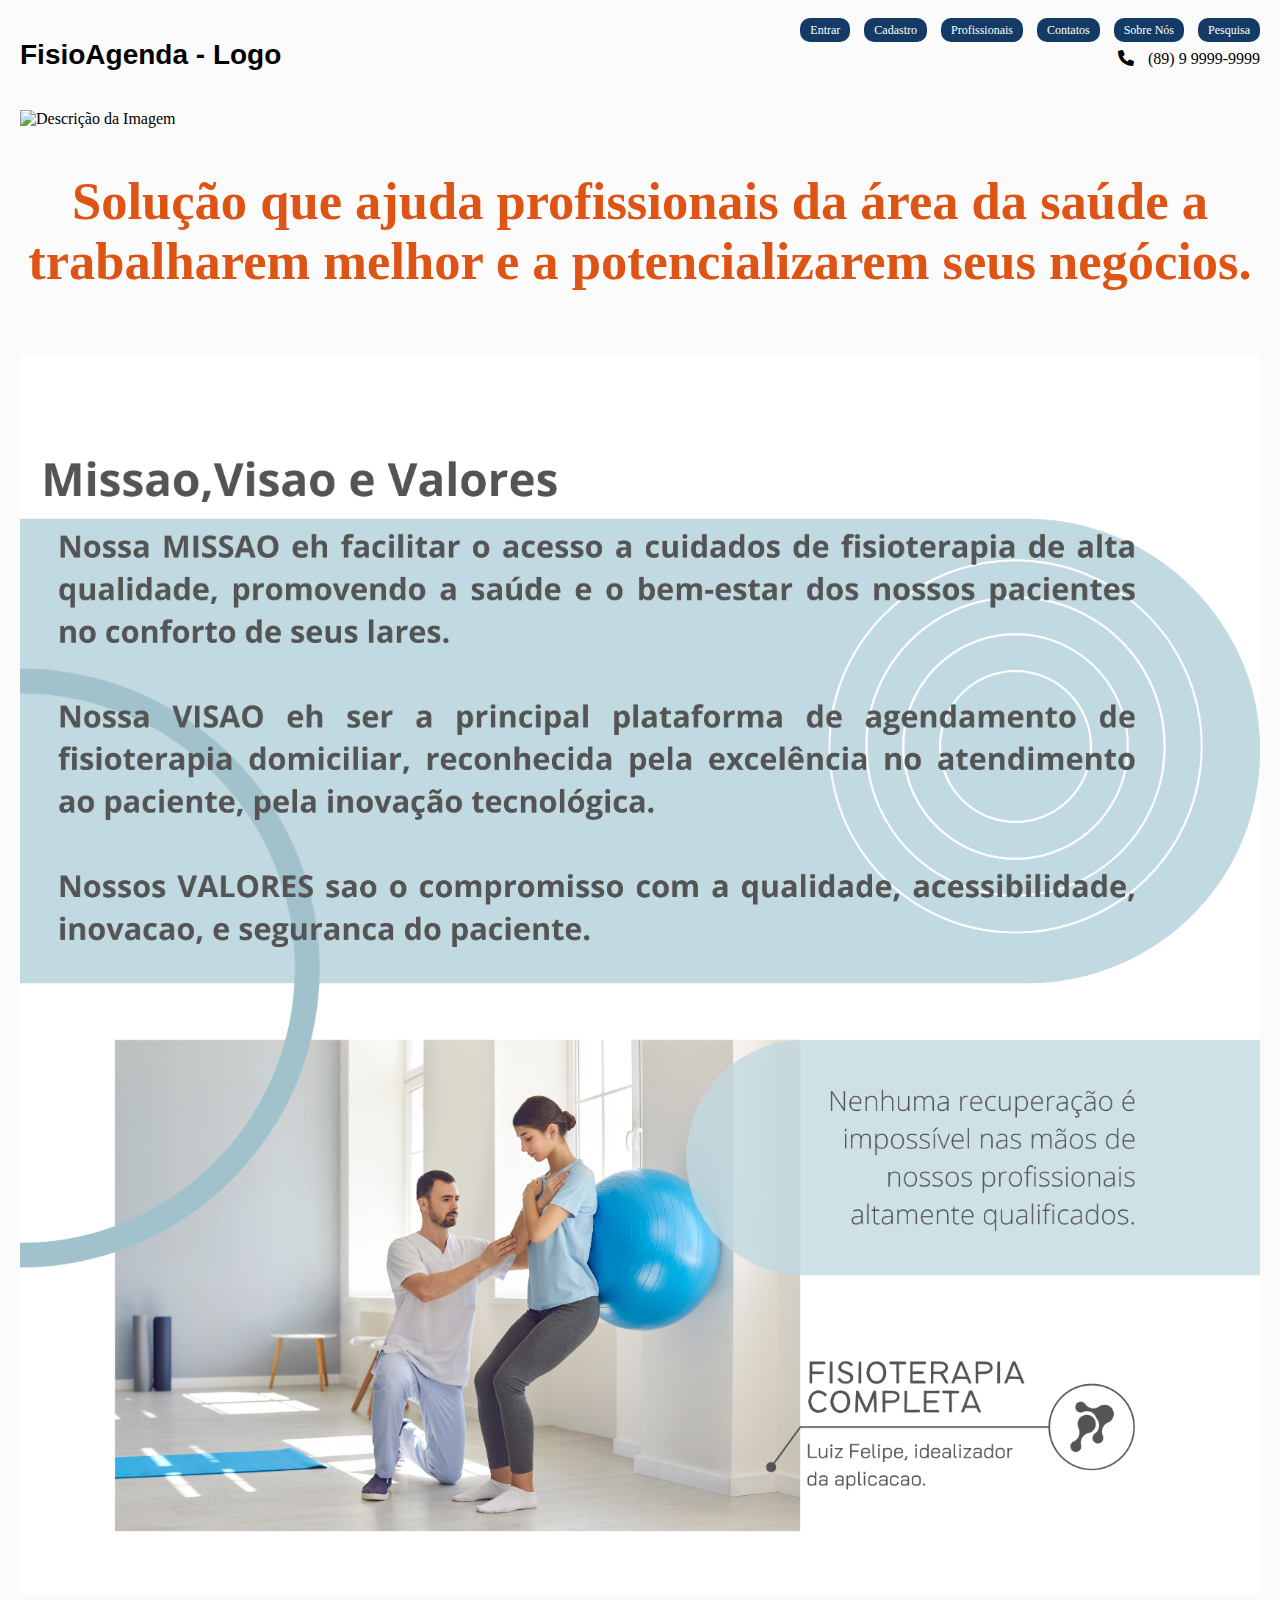
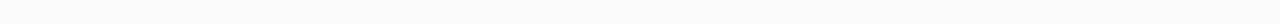
==== index.html @ d83dfd63 "Enviando projeto para deploy" ====
<!DOCTYPE html>
<html lang="pt-br">
<html>
<head>
    <meta charset="UTF-8">
    <meta name="viewport" content="width=device-width, initial-scale=1.0">
    <title>FisioAgenda</title>
    <link rel="stylesheet" href="https://cdnjs.cloudflare.com/ajax/libs/font-awesome/6.0.0-beta3/css/all.min.css">
    <link rel="stylesheet" href="css/index.css">
</head>
<body>
    <div class="container">
        <div class="header-buttons">
            <a href="login.html">Entrar</a>
            <a href="choose_registration.html">Cadastro</a>
            <a href="profissionais_lista.html">Profissionais</a>
            <a href="contatos.html">Contatos</a>
            <a href="sobre_nos.html">Sobre Nós</a>
            <a href="pesquisa.html">Pesquisa</a>
        </div>
        <div class="contact-info">
            <i class="fa fa-phone phone-icon"></i>
            <p>(89) 9 9999-9999</p>
        </div>
        <h1>FisioAgenda - Logo</h1>
        <img src="images/image_fisio.png" alt="Descrição da Imagem">
        <div class="solution">
            <h2 style="text-align: center;">Solução que ajuda profissionais da área da saúde a trabalharem melhor e a potencializarem seus negócios.</h2>
            <img src="images/missao_visao_valores.png" alt="Missão da Empresa">
        </div>
    </div>
</body>
</html>
---- css/index.css ----
body {
    margin: 0;
    padding: 0;
    background-color: #d3d3d3;
}

.container {
    max-width: 100%;
    margin: 0 auto;
    background-color: rgba(255, 255, 255, 0.9);
    padding: 20px;
    min-height: 100vh;
    text-align: left;
}

img {
    max-width: 100%;
    height: auto;
    margin-top: 20px;
}

h1 {
    font-family: cursive, sans-serif;
    font-size: 28px;
    margin-top: 20px 0;
}

.solution {
    margin-top: 40px;
    font-size: 35px;
    font-family: "Times", sans-serif;
    color: #dd5415;
}

.button {
    margin-top: 20px;
}

.header-buttons {
    text-align: right;
    position: absolute;
    top: 20px;
    right: 20px;
}

.header-buttons a {
    text-decoration: none;
    padding: 5px 10px;
    background-color: #133b66;
    color: #fff;
    border-radius: 10px;
    font-size: 12px;
    margin-left: 10px;
}

.phone-icon {
    font-size: 16px;
    margin-right: 10px;
}

.contact-info {
    text-align: right;
    position: absolute;
    top: 50px;
    right: 20px;
}

.contact-info i {
    font-size: 16px;
    margin-right: 10px;
}

.contact-info p {
    font-size: 16px;
    display: inline;
}
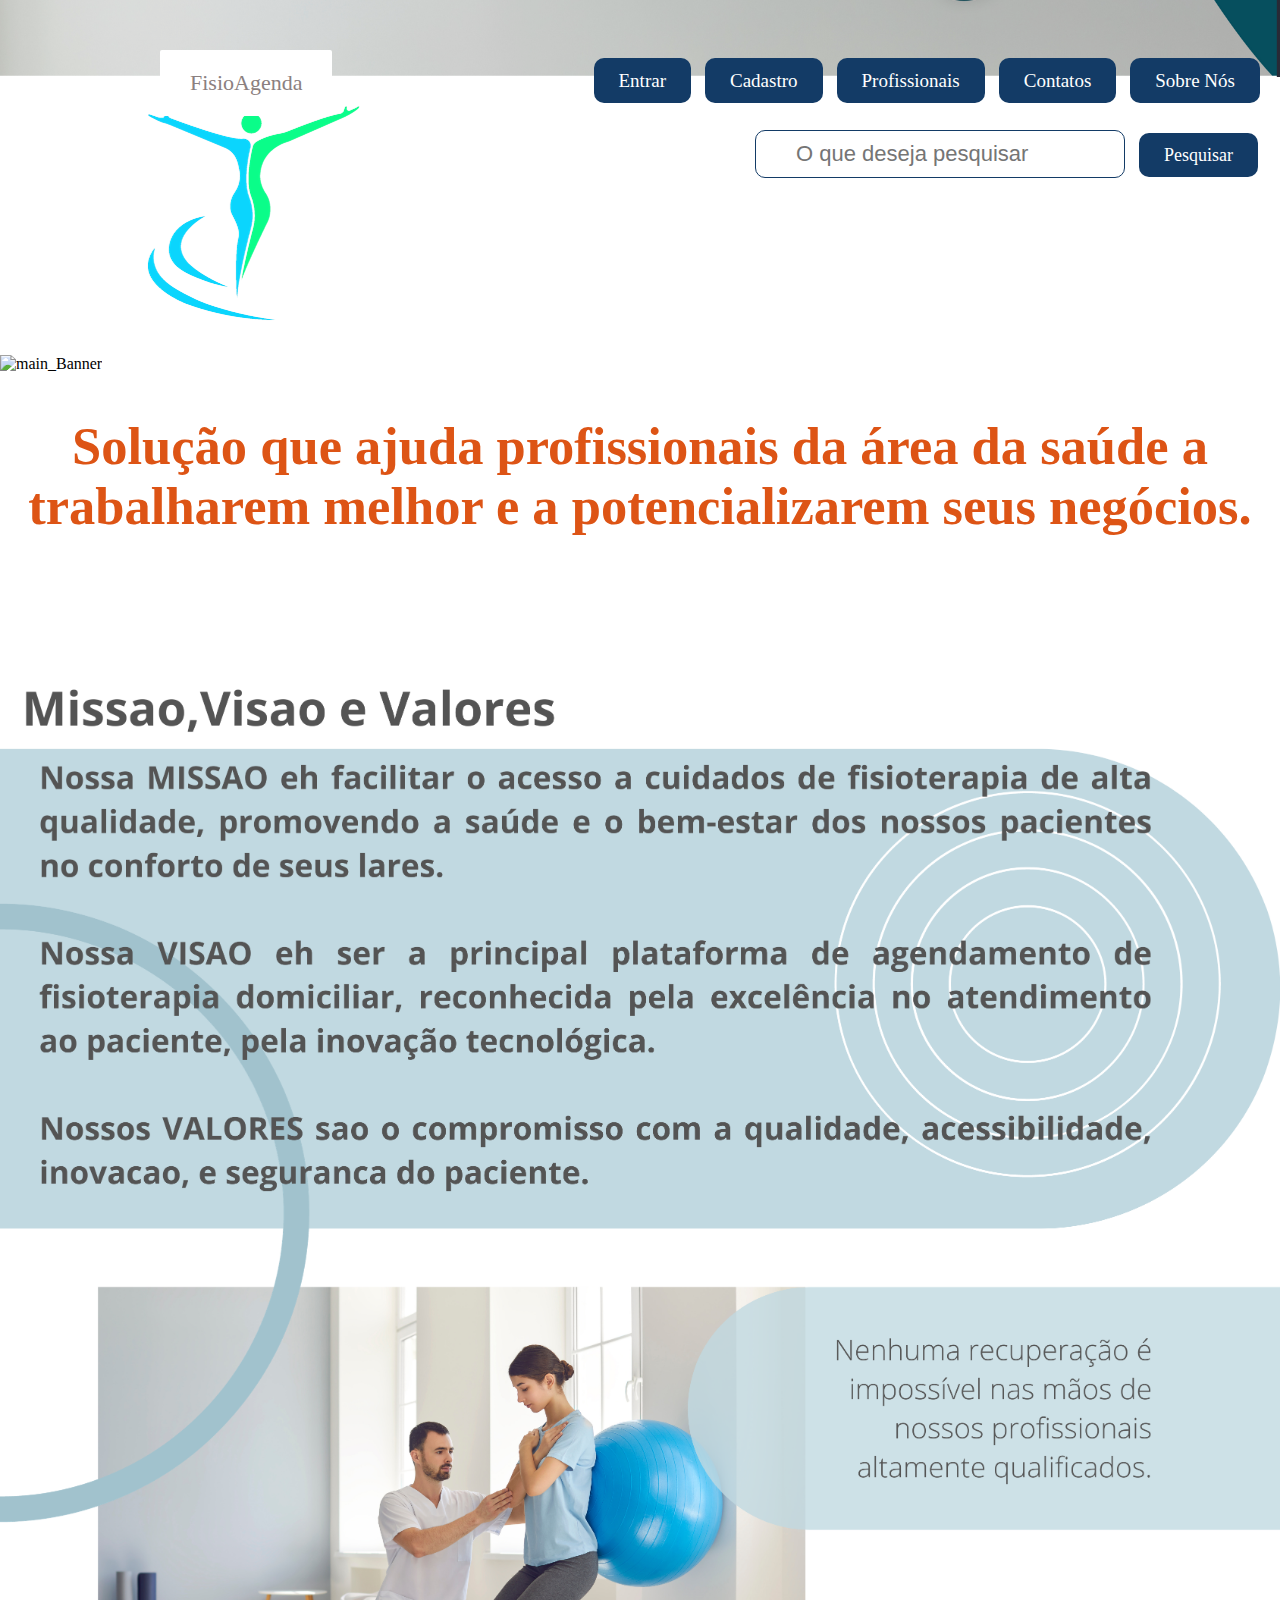
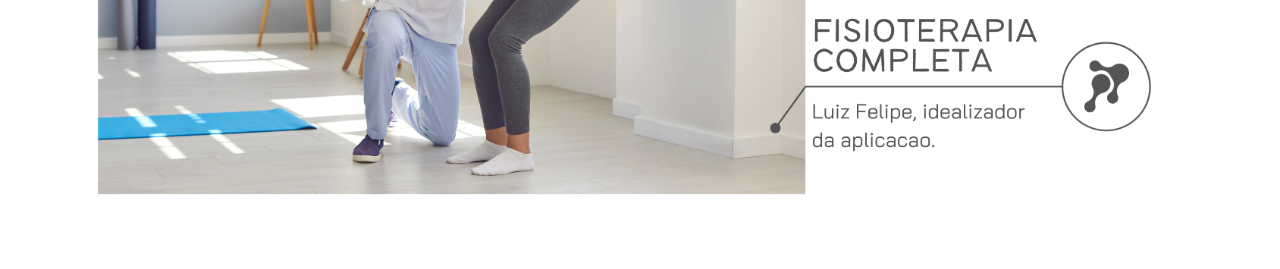
==== commit 72cc9e06: "main" ====
--- a/index.html
+++ b/index.html
@@ -1,6 +1,6 @@
 <!DOCTYPE html>
 <html lang="pt-br">
-<html>
+
 <head>
     <meta charset="UTF-8">
     <meta name="viewport" content="width=device-width, initial-scale=1.0">
@@ -8,26 +8,44 @@
     <link rel="stylesheet" href="https://cdnjs.cloudflare.com/ajax/libs/font-awesome/6.0.0-beta3/css/all.min.css">
     <link rel="stylesheet" href="css/index.css">
 </head>
+
 <body>
     <div class="container">
+        <div class="banner_top">
+            <a href="sobre_nos.html" class="new-button">FisioAgenda</a>
+            
+            <img src="images/banner.png" alt="Banner">
+            
+        </div>
+        <div class="logo">
+            <img src="images/logoo.png" alt="FisioAgenda - Logo">
+        </div>
         <div class="header-buttons">
             <a href="login.html">Entrar</a>
             <a href="choose_registration.html">Cadastro</a>
             <a href="profissionais_lista.html">Profissionais</a>
             <a href="contatos.html">Contatos</a>
             <a href="sobre_nos.html">Sobre Nós</a>
-            <a href="pesquisa.html">Pesquisa</a>
+            
         </div>
-        <div class="contact-info">
+        <div class="btn_pesq">
+            <input type="text" placeholder="O que deseja pesquisar">
+            <a href="pesquisa.html">Pesquisar</a>
+        </div>
+        <!-- <div class="contact-info">
             <i class="fa fa-phone phone-icon"></i>
             <p>(89) 9 9999-9999</p>
+        </div> -->
+        
+        <div class="main_banner">
+            <img src="images/image_fisio.png" alt="main_Banner">
         </div>
-        <h1>FisioAgenda - Logo</h1>
-        <img src="images/image_fisio.png" alt="Descrição da Imagem">
+
         <div class="solution">
-            <h2 style="text-align: center;">Solução que ajuda profissionais da área da saúde a trabalharem melhor e a potencializarem seus negócios.</h2>
+            <h2>Solução que ajuda profissionais da área da saúde a trabalharem melhor e a potencializarem seus negócios.</h2>
             <img src="images/missao_visao_valores.png" alt="Missão da Empresa">
         </div>
     </div>
 </body>
+
 </html>
--- a/css/index.css
+++ b/css/index.css
@@ -1,35 +1,100 @@
 body {
     margin: 0;
-    padding: 0;
-    background-color: #d3d3d3;
+    background-color: rgb(255, 255, 255);
 }
 
 .container {
     max-width: 100%;
     margin: 0 auto;
-    background-color: rgba(255, 255, 255, 0.9);
-    padding: 20px;
+    /* background-color: rgba(255, 255, 255, 0.9); */
+    padding: 0;
     min-height: 100vh;
     text-align: left;
+    position: relative; 
 }
 
-img {
+.banner {
+    max-width: 100%;
+    display: flex;
+    align-items: center;
+    margin-bottom: 20px;
+}
+
+.banner_top img {
     max-width: 100%;
     height: auto;
-    margin-top: 20px;
 }
 
-h1 {
-    font-family: cursive, sans-serif;
-    font-size: 28px;
-    margin-top: 20px 0;
+.new-button {
+    position: absolute;
+    top: 50px;
+    left: 160px; 
+    text-decoration: none;
+    padding: 20px 30px;
+    background-color: #ffffff;
+    color: #8b8080;
+    border-radius: 2px;
+    font-size: 22px;
 }
+
+
+
+.btn_pesq {
+    text-align: right;
+    position: absolute;
+    top: 130px;
+    right: 22px;
+
+}
+
+.btn_pesq input[type="text"] {
+    padding: 10px 40px;
+    border: 1px solid #133b66;
+    border-radius: 10px;
+    font-size: 22px;
+}
+
+.btn_pesq a { 
+    text-decoration: none;
+    padding: 12px 25px;
+    background-color: #133b66;
+    color: #fff;
+    border-radius: 10px;
+    font-size: 18px;
+    margin-left: 10px;
+}
+
+.main_banner {
+    margin-top: -150px; 
+}
+
+.main_banner img{
+    max-width: 100%;
+    height: auto;
+    margin-top: 0;
+}
+
+.logo {
+    max-width: 100%;
+    margin-top: -80px; 
+}
+
 
 .solution {
     margin-top: 40px;
     font-size: 35px;
     font-family: "Times", sans-serif;
     color: #dd5415;
+}
+
+.solution img {
+    max-width: 100%;
+    height: auto;
+    margin-top: 0px;
+}
+
+h2 {
+    text-align: center;
 }
 
 .button {
@@ -39,38 +104,39 @@
 .header-buttons {
     text-align: right;
     position: absolute;
-    top: 20px;
+    top: 70px;
     right: 20px;
 }
 
 .header-buttons a {
     text-decoration: none;
-    padding: 5px 10px;
+    padding: 12px 25px;
     background-color: #133b66;
     color: #fff;
     border-radius: 10px;
-    font-size: 12px;
+    font-size: 19px;
     margin-left: 10px;
 }
 
-.phone-icon {
-    font-size: 16px;
+/* .phone-icon {
+    font-size: 26px;
     margin-right: 10px;
 }
 
 .contact-info {
+    margin-top: 25px;
     text-align: right;
     position: absolute;
-    top: 50px;
-    right: 20px;
+    top: 49px;
+    right: 35px;
 }
 
 .contact-info i {
-    font-size: 16px;
+    font-size: 24px;
     margin-right: 10px;
 }
 
 .contact-info p {
-    font-size: 16px;
+    font-size: 21px;
     display: inline;
-}+} */
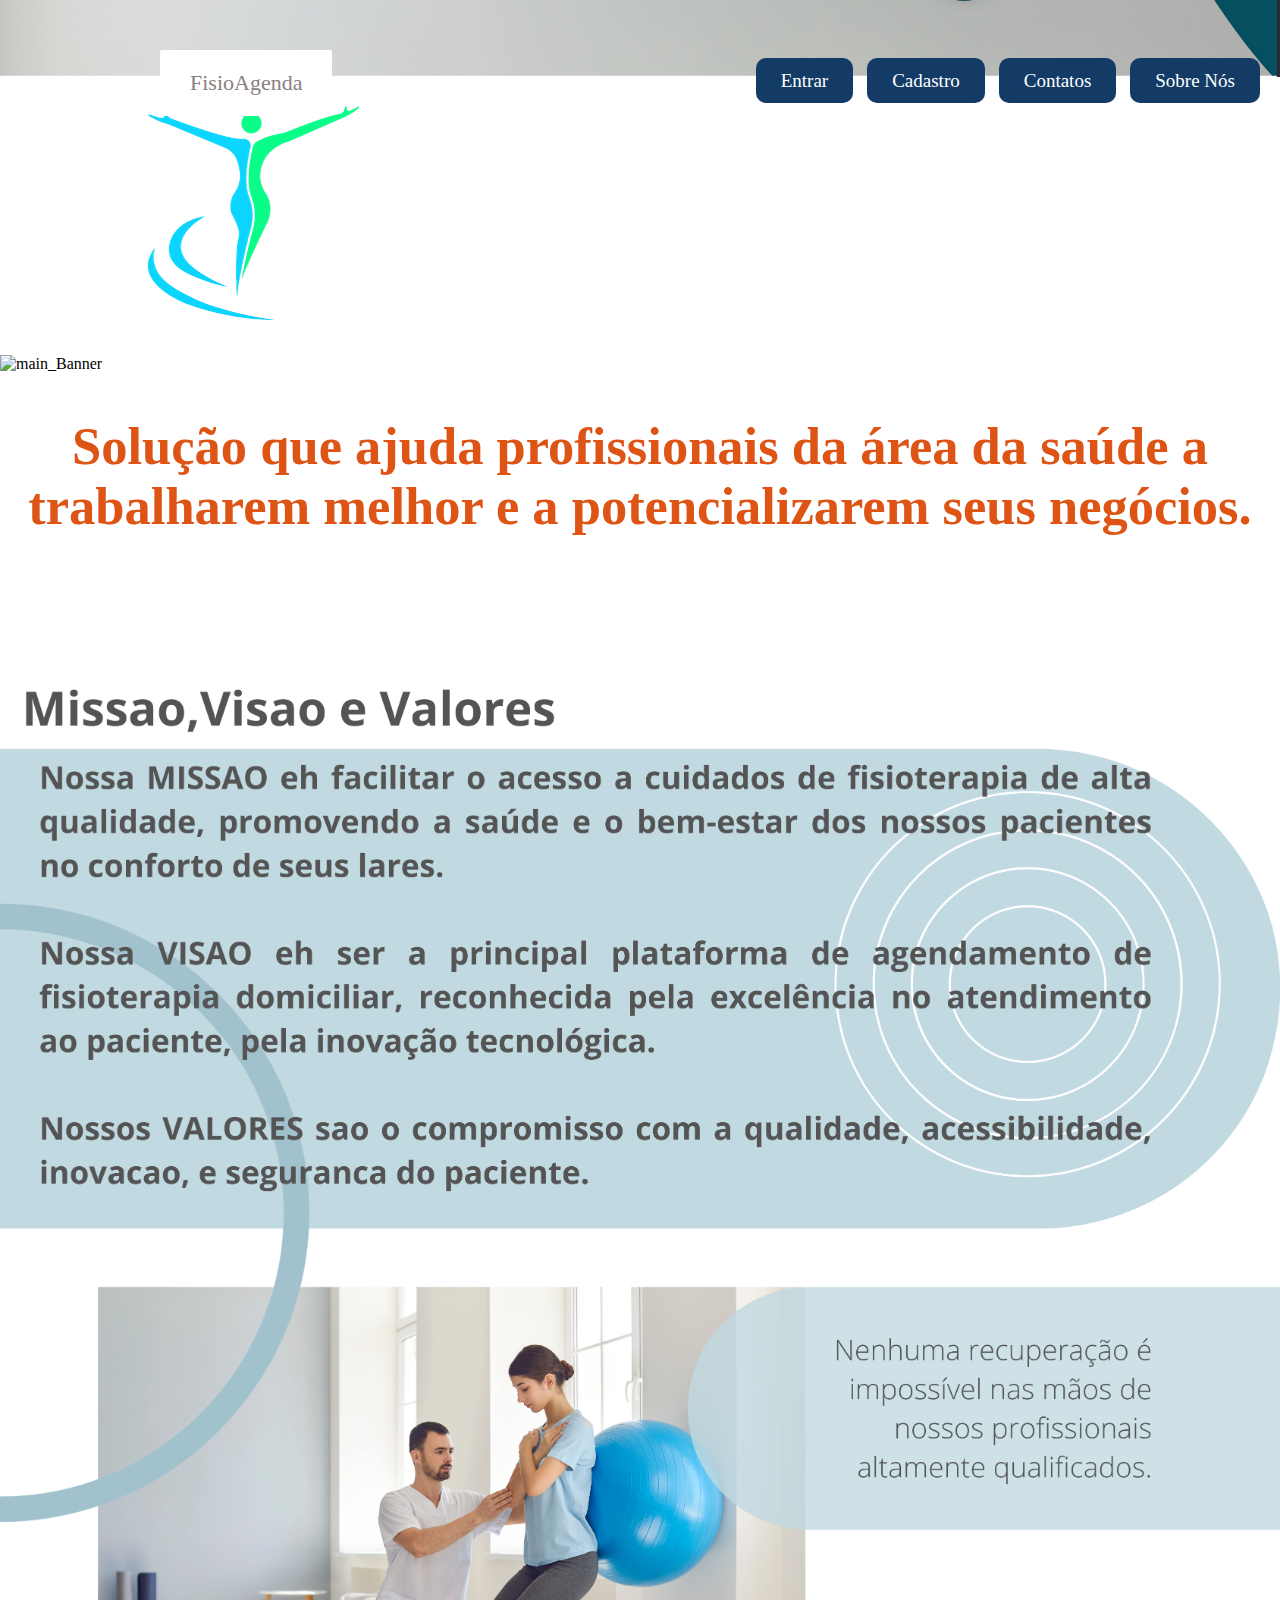
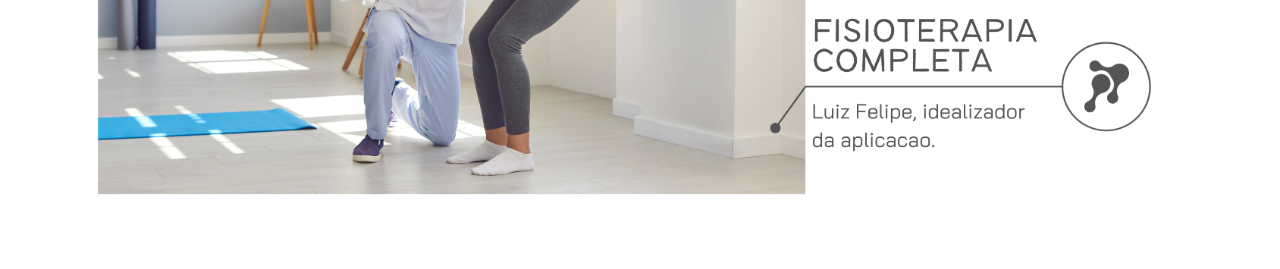
==== commit e0077ddc: "updates" ====
--- a/index.html
+++ b/index.html
@@ -7,6 +7,7 @@
     <title>FisioAgenda</title>
     <link rel="stylesheet" href="https://cdnjs.cloudflare.com/ajax/libs/font-awesome/6.0.0-beta3/css/all.min.css">
     <link rel="stylesheet" href="css/index.css">
+    <script src="js/index.js" defer></script>
 </head>
 
 <body>
@@ -21,17 +22,17 @@
             <img src="images/logoo.png" alt="FisioAgenda - Logo">
         </div>
         <div class="header-buttons">
-            <a href="login.html">Entrar</a>
+            <a href="choose_login.html">Entrar</a>
             <a href="choose_registration.html">Cadastro</a>
-            <a href="profissionais_lista.html">Profissionais</a>
+            <!-- <a href="profissionais_lista.html">Profissionais</a> -->
             <a href="contatos.html">Contatos</a>
-            <a href="sobre_nos.html">Sobre Nós</a>
+            <a href="sobreNos.html">Sobre Nós</a>
             
         </div>
-        <div class="btn_pesq">
+        <!-- <div class="btn_pesq">
             <input type="text" placeholder="O que deseja pesquisar">
             <a href="pesquisa.html">Pesquisar</a>
-        </div>
+        </div> -->
         <!-- <div class="contact-info">
             <i class="fa fa-phone phone-icon"></i>
             <p>(89) 9 9999-9999</p>
--- a/css/index.css
+++ b/css/index.css
@@ -6,11 +6,10 @@
 .container {
     max-width: 100%;
     margin: 0 auto;
-    /* background-color: rgba(255, 255, 255, 0.9); */
     padding: 0;
     min-height: 100vh;
     text-align: left;
-    position: relative; 
+    position: relative;
 }
 
 .banner {
@@ -28,7 +27,7 @@
 .new-button {
     position: absolute;
     top: 50px;
-    left: 160px; 
+    left: 160px;
     text-decoration: none;
     padding: 20px 30px;
     background-color: #ffffff;
@@ -37,24 +36,24 @@
     font-size: 22px;
 }
 
-
-
-.btn_pesq {
+/* .btn_pesq {
     text-align: right;
     position: absolute;
     top: 130px;
     right: 22px;
-
 }
 
 .btn_pesq input[type="text"] {
+    max-width: 100%;
     padding: 10px 40px;
     border: 1px solid #133b66;
     border-radius: 10px;
     font-size: 22px;
+    box-sizing: border-box;
 }
 
-.btn_pesq a { 
+.btn_pesq a {
+    margin-top: 10px;
     text-decoration: none;
     padding: 12px 25px;
     background-color: #133b66;
@@ -62,13 +61,13 @@
     border-radius: 10px;
     font-size: 18px;
     margin-left: 10px;
+} */
+
+.main_banner {
+    margin-top: -150px;
 }
 
-.main_banner {
-    margin-top: -150px; 
-}
-
-.main_banner img{
+.main_banner img {
     max-width: 100%;
     height: auto;
     margin-top: 0;
@@ -76,9 +75,8 @@
 
 .logo {
     max-width: 100%;
-    margin-top: -80px; 
+    margin-top: -80px;
 }
-
 
 .solution {
     margin-top: 40px;
@@ -118,25 +116,27 @@
     margin-left: 10px;
 }
 
-/* .phone-icon {
-    font-size: 26px;
-    margin-right: 10px;
-}
+@media screen and (max-width: 600px) {
+    .new-button {
+        top: 30px;
+        left: 20px;
+        padding: 15px 20px;
+        font-size: 18px;
+    }
 
-.contact-info {
-    margin-top: 25px;
-    text-align: right;
-    position: absolute;
-    top: 49px;
-    right: 35px;
-}
+    .btn_pesq {
+        top: 30px;
+        right: 20px;
+        text-align: center;
+    }
 
-.contact-info i {
-    font-size: 24px;
-    margin-right: 10px;
-}
+    .btn_pesq input[type="text"] {
+        padding: 10px;
+        width: 80%;
+    }
 
-.contact-info p {
-    font-size: 21px;
-    display: inline;
-} */
+    .header-buttons {
+        top: 30px;
+        right: 20px;
+    }
+}